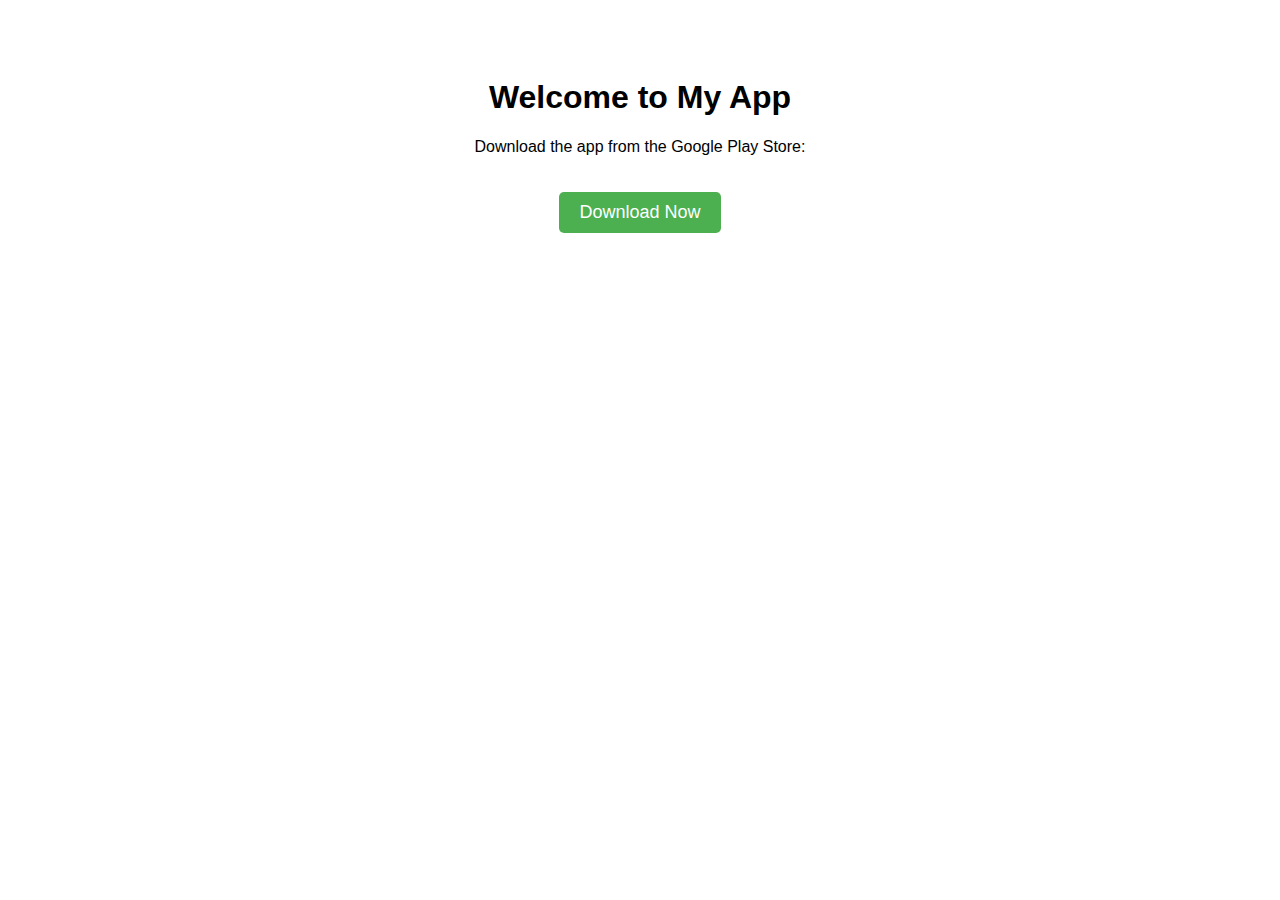
==== index.html @ 6c873e29 "initial commit" ====
<!DOCTYPE html>
<html lang="en">
<head>
  <meta charset="UTF-8">
  <meta name="viewport" content="width=device-width, initial-scale=1.0">
  <meta name="description" content="Learn more about my app and download it from the Google Play Store">
  <title>My App</title>
  <style>
    body {
      font-family: Arial, sans-serif;
      text-align: center;
      padding: 50px;
    }
    a.button {
      display: inline-block;
      padding: 10px 20px;
      margin-top: 20px;
      font-size: 18px;
      background-color: #4CAF50;
      color: white;
      text-decoration: none;
      border-radius: 5px;
    }
    a.button:hover {
      background-color: #45a049;
    }
  </style>
</head>
<body>
  <h1>Welcome to My App</h1>
  <p>Download the app from the Google Play Store:</p>
  <a class="button" href="https://play.google.com/store/apps/details?id=com.example.myapp" target="_blank">Download Now</a>
</body>
</html>
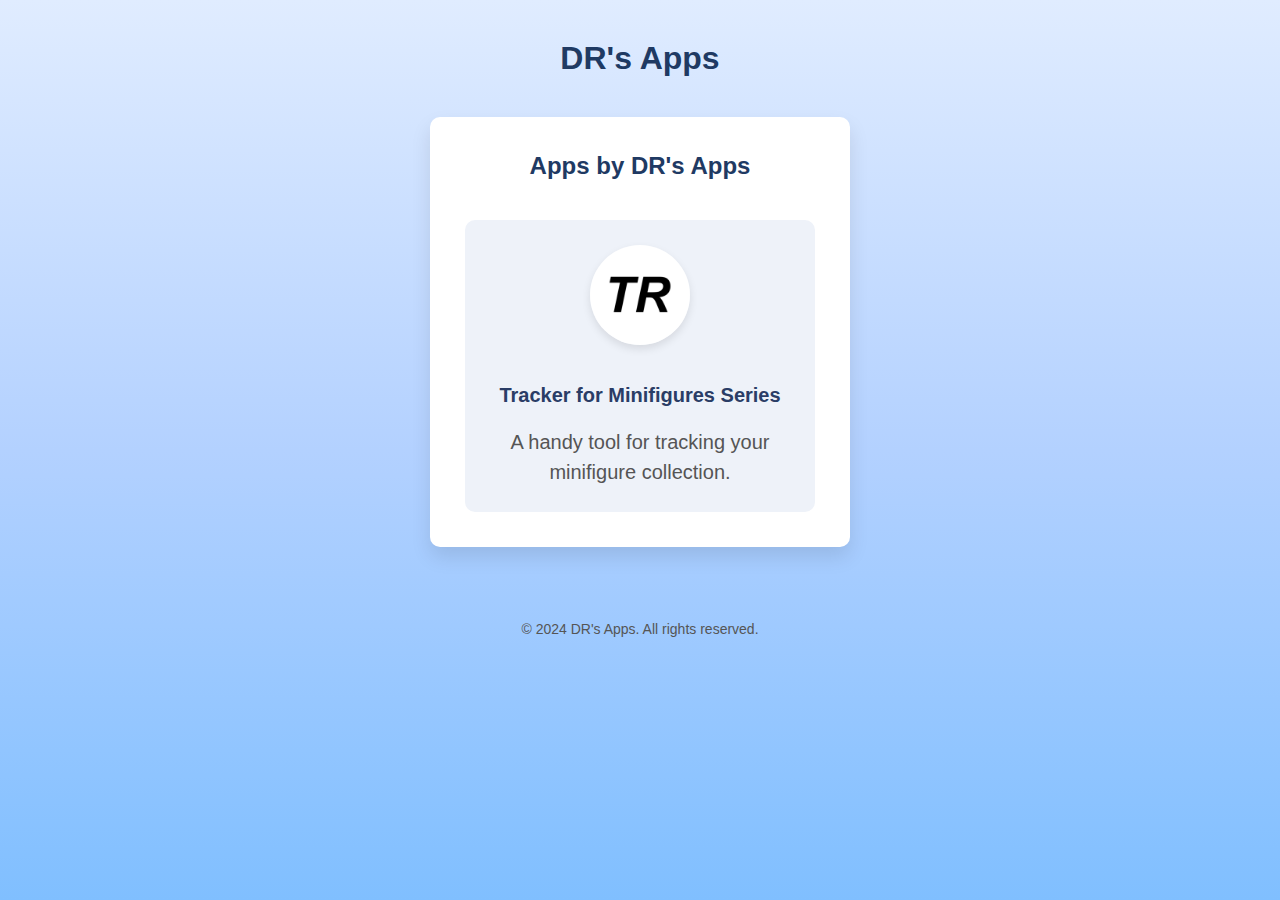
==== commit a9c90acf: "MVP commit" ====
--- a/index.html
+++ b/index.html
@@ -3,32 +3,24 @@
 <head>
   <meta charset="UTF-8">
   <meta name="viewport" content="width=device-width, initial-scale=1.0">
-  <meta name="description" content="Learn more about my app and download it from the Google Play Store">
-  <title>My App</title>
-  <style>
-    body {
-      font-family: Arial, sans-serif;
-      text-align: center;
-      padding: 50px;
-    }
-    a.button {
-      display: inline-block;
-      padding: 10px 20px;
-      margin-top: 20px;
-      font-size: 18px;
-      background-color: #4CAF50;
-      color: white;
-      text-decoration: none;
-      border-radius: 5px;
-    }
-    a.button:hover {
-      background-color: #45a049;
-    }
-  </style>
+  <title>DR's Apps</title>
+  <link rel="stylesheet" href="styles.css">
 </head>
 <body>
-  <h1>Welcome to My App</h1>
-  <p>Download the app from the Google Play Store:</p>
-  <a class="button" href="https://play.google.com/store/apps/details?id=com.example.myapp" target="_blank">Download Now</a>
+  <div class="container">
+    <h1>DR's Apps</h1>
+    <div class="apps-section">
+      <h2>Apps by DR's Apps</h2>
+      <a href="tracker-for-minifigures-series.html" class="app-card">
+        <img src="app-icon.png" alt="App Icon" class="app-icon">
+        <h3>Tracker for Minifigures Series</h3>
+        <p class="description">A handy tool for tracking your minifigure collection.</p>
+      </a>
+    </div>
+  </div>
+
+  <footer>
+    <p>© 2024 DR's Apps. All rights reserved.</p>
+  </footer>
 </body>
 </html>--- a/styles.css
+++ b/styles.css
@@ -0,0 +1,148 @@
+/* Base Styles */
+body {
+  font-family: 'Roboto', sans-serif;
+  margin: 0;
+  padding: 0;
+  background: linear-gradient(to bottom, #e0ecff, #b3d1ff, #80bfff);
+  color: #333;
+  text-align: center;
+  min-height: 100vh;
+}
+
+.container {
+  max-width: 800px;
+  margin: auto;
+  padding: 40px 20px; /* Consistent padding to control spacing */
+}
+
+h1 {
+  font-size: 32px;
+  color: #1f3a63;
+  font-weight: 700;
+  margin: 0 0 40px; /* Remove top margin to avoid collapsing */
+}
+
+/* Apps Section */
+.apps-section {
+  padding: 35px;
+  background: #ffffff;
+  border-radius: 10px;
+  box-shadow: 0 10px 20px rgba(0, 0, 0, 0.1);
+  display: inline-block;
+  max-width: 90%;
+}
+
+.apps-section h2 {
+  color: #1f3a63;
+  font-weight: 700;
+  margin-top: 0;
+  margin-bottom: 0;
+}
+
+/* App Card */
+.app-card {
+  margin-top: 40px;
+  padding: 25px;
+  background: #eef2f9;
+  border-radius: 10px;
+  width: 100%;
+  max-width: 300px;
+  text-align: center;
+  text-decoration: none;
+  color: inherit;
+  transition: transform 0.2s ease-in-out, box-shadow 0.2s ease-in-out;
+  display: block;
+}
+.app-card:hover {
+  transform: translateY(-5px);
+  box-shadow: 0 10px 20px rgba(0, 0, 0, 0.2);
+}
+
+/* App Icon */
+.app-icon {
+  width: 100px;
+  height: 100px;
+  border-radius: 50%;
+  margin-bottom: 15px;
+  box-shadow: 0 4px 8px rgba(0, 0, 0, 0.1);
+}
+
+/* App Title */
+.app-card h3 {
+  font-size: 20px;
+  font-weight: 700;
+  color: #2a3d66;
+}
+
+/* App Info Card on the App Details Page */
+.app-info-section {
+  padding: 25px;
+  max-width: 600px;
+  background: linear-gradient(to bottom, #ffffff, #f2f6fa);
+  border-radius: 10px;
+  box-shadow: 0 10px 20px rgba(0, 0, 0, 0.1);
+  text-align: center;
+  margin-left: auto;
+  margin-right: auto;
+}
+
+/* Enhanced description styling */
+.description {
+  font-size: 20px;
+  line-height: 1.5;
+  color: #555;
+  margin-bottom: 0;
+  margin-top: 0;
+}
+
+/* Google Play Button Styling */
+.google-play-btn {
+  display: inline-block;
+  margin-top: 15px;
+  transition: transform 0.2s;
+}
+.google-play-btn:hover {
+  transform: translateY(-3px);
+}
+
+footer {
+  padding: 20px;
+  font-size: 14px;
+  color: #555;
+  text-align: center;
+}
+
+@media (max-width: 768px) {
+  h1 {
+    font-size: 28px;
+  }
+  .apps-section {
+    padding: 15px;
+  }
+  .apps-section h2 {
+    font-size: 20px;
+  }
+  .app-card {
+    box-sizing: border-box;
+    width: 100%;
+    max-width: 350px;
+    margin-top: 20px;
+  }
+  .app-card h3 {
+    font-size: 16px;
+  }
+  .description {
+    font-size: 16px;
+  }
+  .app-info-section {
+    padding: 10px;
+  }
+  .google-play-btn {
+    margin-top: 10px;
+  }
+  /* Footer font size and spacing */
+  footer {
+    font-size: 12px;
+    padding: 10px;
+  }
+}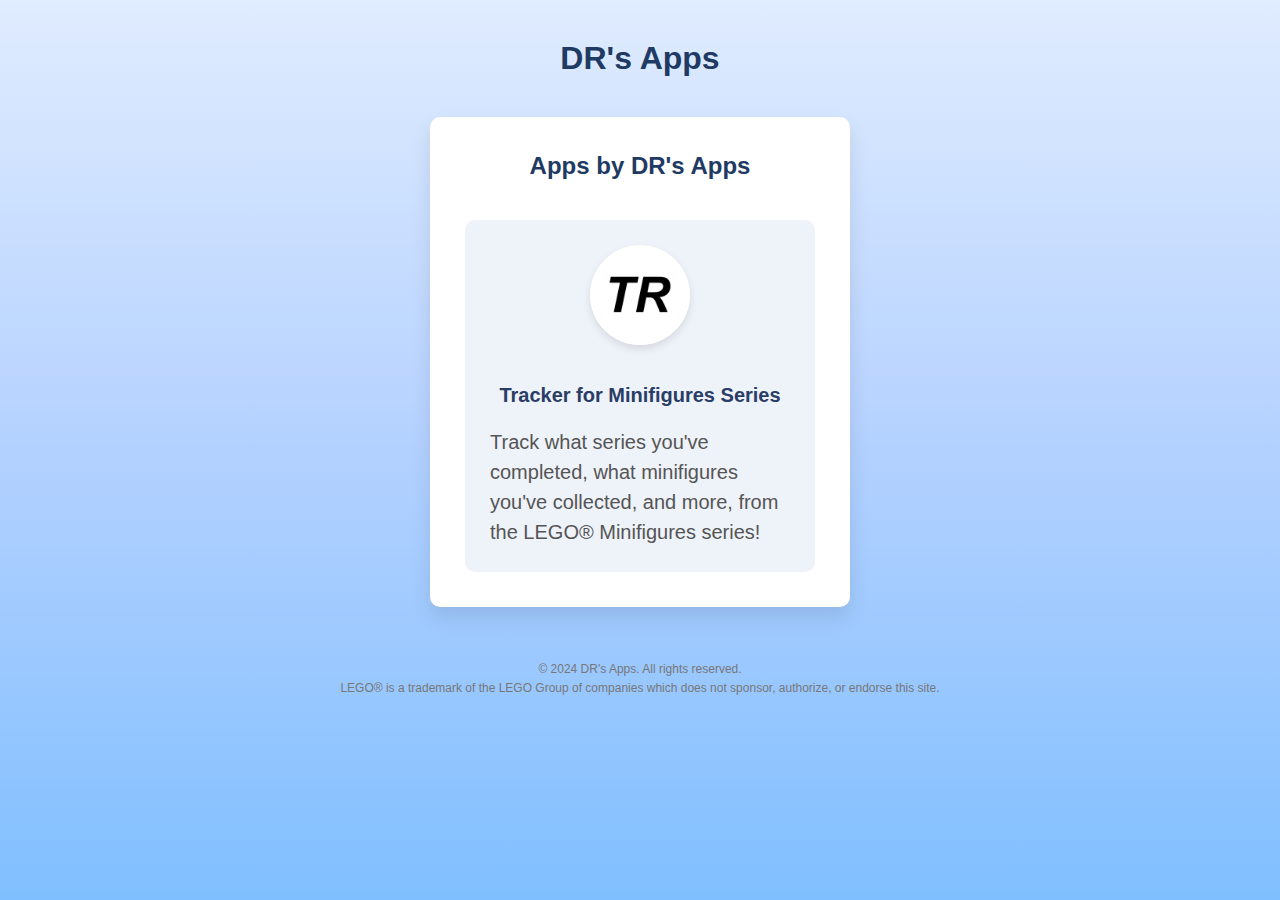
==== commit 11bb5af5: "Added screenshots and changed Tracker app descriptions" ====
--- a/index.html
+++ b/index.html
@@ -14,13 +14,14 @@
       <a href="tracker-for-minifigures-series.html" class="app-card">
         <img src="app-icon.png" alt="App Icon" class="app-icon">
         <h3>Tracker for Minifigures Series</h3>
-        <p class="description">A handy tool for tracking your minifigure collection.</p>
+        <p class="description">Track what series you've completed, what minifigures you've collected, and more, from the LEGO® Minifigures series!</p>
       </a>
     </div>
   </div>
 
   <footer>
     <p>© 2024 DR's Apps. All rights reserved.</p>
+    <p>LEGO® is a trademark of the LEGO Group of companies which does not sponsor, authorize, or endorse this site.</p>
   </footer>
 </body>
 </html>--- a/styles.css
+++ b/styles.css
@@ -93,6 +93,25 @@
   color: #555;
   margin-bottom: 0;
   margin-top: 0;
+  text-align: left;
+}
+
+.description h2 {
+  font-size: 20px;
+  color: #1f3a63;
+  line-height: initial;
+  font-weight: 700;
+  text-align: center;
+  margin-bottom: 15px;
+}
+
+.description ul {
+  padding-left: 20px;
+  margin-top: 10px;
+}
+
+.description li {
+  margin-bottom: 5px;
 }
 
 /* Google Play Button Styling */
@@ -105,11 +124,132 @@
   transform: translateY(-3px);
 }
 
+/* Screenshot Section */
+.screenshot-section {
+  margin-top: 20px;
+  text-align: center;
+}
+
+.screenshot-section h2 {
+  font-size: 20px;
+  color: #1f3a63;
+  font-weight: 700;
+  margin-bottom: 15px;
+}
+
+/* Carousel container */
+.carousel-container {
+  position: relative;
+  display: flex;
+  align-items: center;
+  justify-content: center;
+  overflow: hidden;
+  max-width: 100%; /* Adjust to fit within the content area */
+  margin: 0 auto;
+  padding: 10px 0;
+}
+
+/* Carousel (scrollable area) */
+.carousel {
+  display: flex;
+  gap: 10px;
+  overflow-x: auto;
+  scroll-behavior: smooth;
+  padding: 10px 0;
+}
+
+.screenshot {
+  width: 200px;
+  height: auto;
+  border-radius: 10px;
+  box-shadow: 0 4px 8px rgba(0, 0, 0, 0.15);
+  transition: transform 0.2s ease-in-out;
+}
+
+.screenshot:hover {
+  transform: scale(1.05);
+}
+
+/* Carousel buttons */
+.carousel-btn {
+  width: 40px;          /* Adjust as needed */
+  height: 40px; 
+  border-radius: 50%;        /* Same as width for a circle */
+  display: inline-flex;
+  align-items: center;
+  justify-content: center;
+  background-color: rgba(0, 0, 0, 0.5);
+  color: white;
+  font-size: 24px;
+  border: none;
+  cursor: pointer;
+  position: absolute;
+  top: 50%;
+  transform: translateY(-50%);
+  z-index: 10;
+  /* line-height: 1; */
+}
+
+/* Style for disabled carousel buttons */
+.carousel-btn.disabled {
+  opacity: 0.3;
+  cursor: not-allowed;
+}
+
+.carousel-btn.left {
+  left: 10px;
+}
+
+.carousel-btn.right {
+  right: 10px;
+}
+
+.carousel-btn:hover {
+  background-color: rgba(0, 0, 0, 0.8);
+}
+
+/* Lightbox Overlay */
+.lightbox {
+  display: none; /* Hidden by default */
+  position: fixed;
+  top: 0;
+  left: 0;
+  width: 100%;
+  height: 100%;
+  background-color: rgba(0, 0, 0, 0.8); /* Semi-transparent black background */
+  align-items: center;
+  justify-content: center;
+  z-index: 1000;
+}
+
+.lightbox-img {
+  max-width: 90%;
+  max-height: 90%;
+  border-radius: 10px;
+  box-shadow: 0 4px 8px rgba(0, 0, 0, 0.3);
+}
+
+/* Close Button */
+.close-btn {
+  position: absolute;
+  top: 20px;
+  right: 30px;
+  font-size: 40px;
+  color: #fff;
+  cursor: pointer;
+  font-weight: bold;
+  z-index: 1001;
+}
+
 footer {
-  padding: 20px;
-  font-size: 14px;
-  color: #555;
-  text-align: center;
+  font-size: 12px;
+  padding: 10px;
+  text-align: center;
+  color: #777;
+}
+
+footer p {
+  margin: 5px 0;
 }
 
 @media (max-width: 768px) {
@@ -140,9 +280,14 @@
   .google-play-btn {
     margin-top: 10px;
   }
+  .screenshot {
+    width: 150px;
+  }
   /* Footer font size and spacing */
-  footer {
+  /* footer {
     font-size: 12px;
     padding: 10px;
-  }
+    text-align: center;
+    color: #666;
+  } */
 }